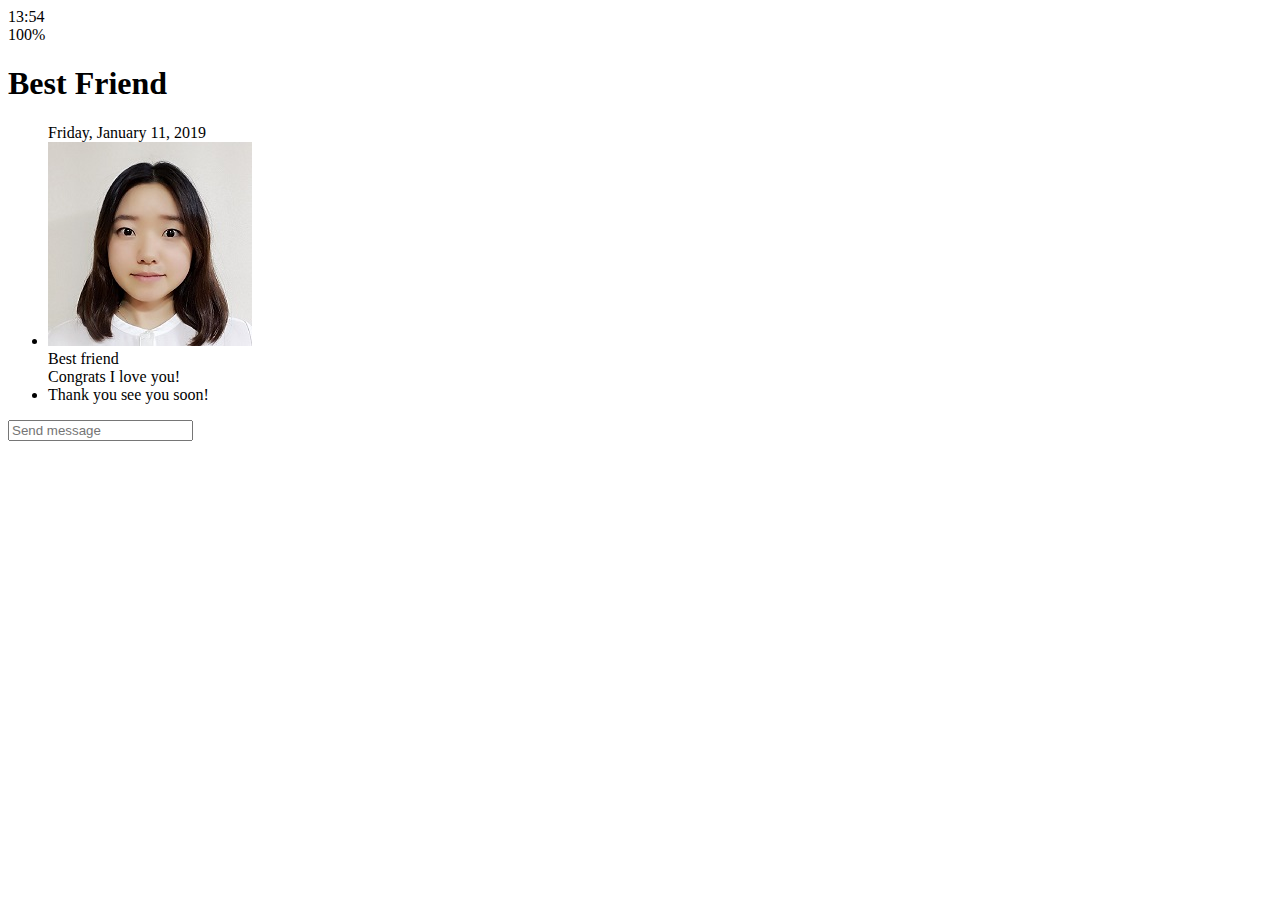
==== chat.html @ 9ca988ee "done html" ====
<!DOCTYPE html>
<html lang="en">
  <head>
    <meta charset="UTF-8" />
    <meta name="viewport" content="width=device-width, initial-scale=1.0" />
    <meta http-equiv="X-UA-Compatible" content="ie=edge" />
    <title>Chat | Kakao Clone</title>
    <link
      rel="stylesheet"
      href="https://use.fontawesome.com/releases/v5.12.0/css/all.css"
      integrity="sha384-REHJTs1r2ErKBuJB0fCK99gCYsVjwxHrSU0N7I1zl9vZbggVJXRMsv/sLlOAGb4M"
      crossorigin="anonymous"
    />
  </head>
  <body>
    <div class="status-bar">
      <div class="status-bar__column">
        <span class="status-bar__clock">13:54</span>
      </div>
      <div class="status-bar__column">
        <i class="fas fa-clock"></i>
        <!-- <i class="fas fa-volume-mute"></i> -->
        <i class="fas fa-volume-up"></i>
        <i class="fas fa-wifi"></i>
        <span class="status-bar__battery-level">100%</span>
        <i class="fas fa-battery-full"></i>
      </div>
    </div>
    <header class="header">
      <div class="header__header-column">
        <a href="index.html">
          <i class="fas fa-arrow-left fa-2x"></i>
        </a>
        <h1 class="header__title">Best Friend</h1>
      </div>
      <div class="header__header-column">
        <span class="header__icon">
          <i class="fas fa-search"></i>
        </span>
        <span class="header__icon">
          <i class="fas fa-bars"></i>
        </span>
      </div>
    </header>
    <main class="chat">
      <ul class="chat__messages">
        <span class="chat__timestamp">Friday, January 11, 2019</span>
        <li class="incoming-message message">
          <img src="images/avatar.jpg" class="g-avatar message__avatar" />
          <div class="message__content">
            <span class="message__author">Best friend</span>
            <div class="message__bubble">Congrats I love you!</div>
          </div>
          <span class="message__timestamp"></span>
        </li>
        <li class="incoming-message message">
          <span class="message__timestamp"></span>
          <div class="message__content">
            <div class="message__bubble">Thank you see you soon!</div>
          </div>
        </li>
      </ul>
    </main>
    <div class="chat__write">
      <div class="chat__write-column">
        <i class="far fa-plus-square"></i>
      </div>
      <div class="chat__write-column" class="chat__write-input">
        <input type="text" placeholder="Send message" />
      </div>
      <div class="chat__write-column">
        <span class="chat__write-icon">
          <i class="far fa-smile-wink"></i>
        </span>
        <span class="chat__write-icon">
          <i class="fas fa-microphone"></i>
        </span>
      </div>
    </div>
  </body>
</html>
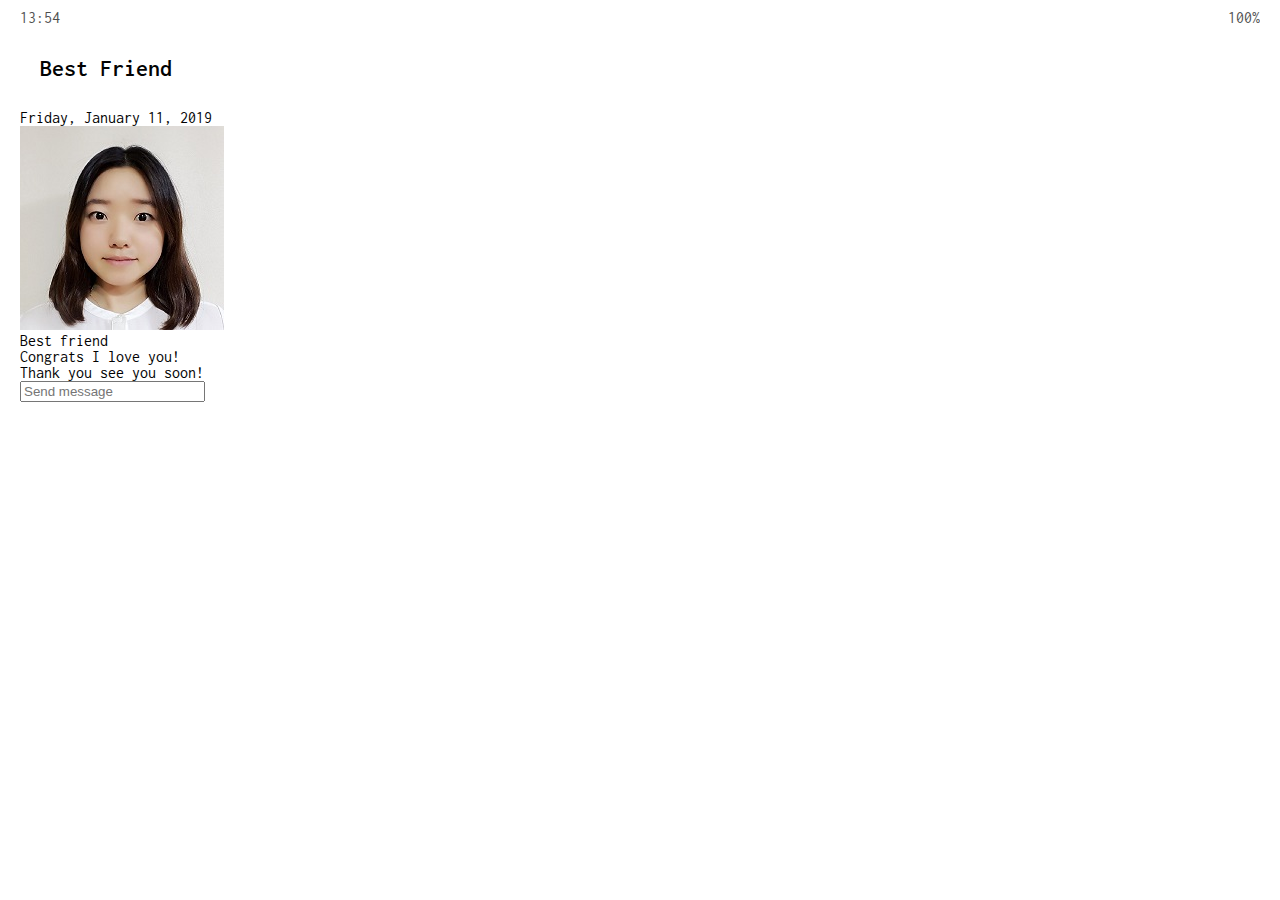
==== commit a9a5e278: "import reset.css write css for status-bar, header, navigation" ====
--- a/chat.html
+++ b/chat.html
@@ -11,6 +11,7 @@
       integrity="sha384-REHJTs1r2ErKBuJB0fCK99gCYsVjwxHrSU0N7I1zl9vZbggVJXRMsv/sLlOAGb4M"
       crossorigin="anonymous"
     />
+    <link rel="stylesheet" href="css/styles.css" />
   </head>
   <body>
     <div class="status-bar">
@@ -28,8 +29,8 @@
     </div>
     <header class="header">
       <div class="header__header-column">
-        <a href="index.html">
-          <i class="fas fa-arrow-left fa-2x"></i>
+        <a href="index.html" class="header__back-btn">
+          <i class="fas fa-arrow-left"></i>
         </a>
         <h1 class="header__title">Best Friend</h1>
       </div>
--- a/css/styles.css
+++ b/css/styles.css
@@ -0,0 +1,22 @@
+@import url("https://fonts.googleapis.com/css?family=Inconsolata:400,600&display=swap");
+@import "reset.css";
+@import "status-bar.css";
+@import "header.css";
+@import "nav-var.css";
+@import "friend.css";
+
+* {
+  box-sizing: border-box;
+}
+
+body {
+  background-color: white;
+  padding: 10px 20px;
+  color: #020202;
+  font-family: "Inconsolata", -apple-system, BlinkMacSystemFont, "Segoe UI",
+    Roboto, Oxygen, Ubuntu, Cantarell, "Open Sans", "Helvetica Neue", sans-serif;
+}
+
+a {
+  color: inherit;
+}
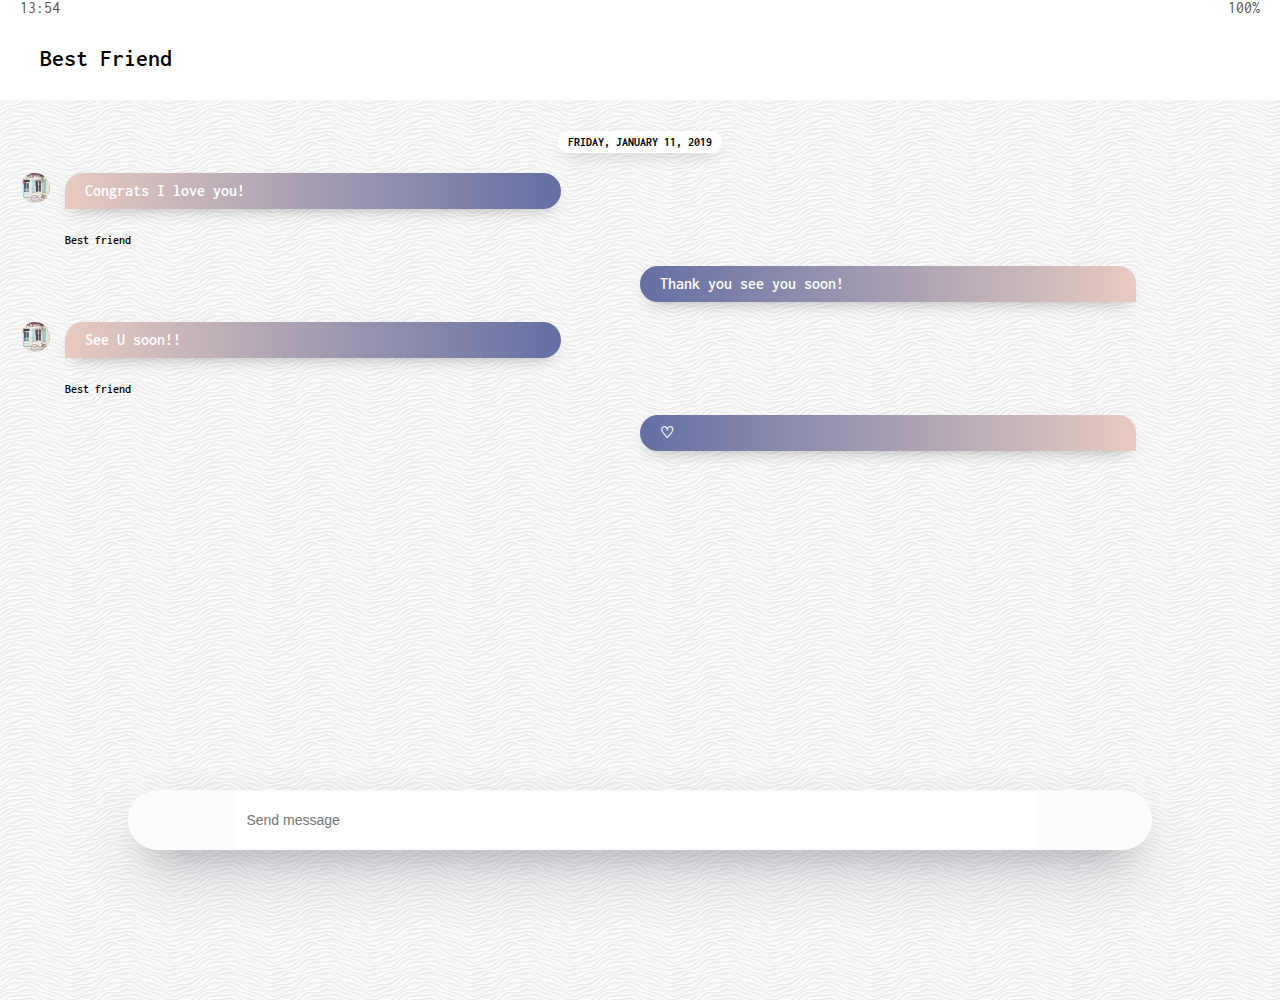
==== commit 30370e82: "basic css finished" ====
--- a/chat.html
+++ b/chat.html
@@ -13,7 +13,7 @@
     />
     <link rel="stylesheet" href="css/styles.css" />
   </head>
-  <body>
+  <body class="chats__body">
     <div class="status-bar">
       <div class="status-bar__column">
         <span class="status-bar__clock">13:54</span>
@@ -43,21 +43,33 @@
         </span>
       </div>
     </header>
-    <main class="chat">
+    <main class="chat-screen">
       <ul class="chat__messages">
         <span class="chat__timestamp">Friday, January 11, 2019</span>
         <li class="incoming-message message">
           <img src="images/avatar.jpg" class="g-avatar message__avatar" />
           <div class="message__content">
+            <span class="message__bubble">Congrats I love you!</span>
             <span class="message__author">Best friend</span>
-            <div class="message__bubble">Congrats I love you!</div>
           </div>
+        </li>
+        <li class="sent-message message">
           <span class="message__timestamp"></span>
+          <div class="message__content">
+            <span class="message__bubble">Thank you see you soon!</span>
+          </div>
         </li>
         <li class="incoming-message message">
+          <img src="images/avatar.jpg" class="g-avatar message__avatar" />
+          <div class="message__content">
+            <span class="message__bubble">See U soon!!</span>
+            <span class="message__author">Best friend</span>
+          </div>
+        </li>
+        <li class="sent-message message">
           <span class="message__timestamp"></span>
           <div class="message__content">
-            <div class="message__bubble">Thank you see you soon!</div>
+            <span class="message__bubble">♡</span>
           </div>
         </li>
       </ul>
--- a/css/styles.css
+++ b/css/styles.css
@@ -4,6 +4,11 @@
 @import "header.css";
 @import "nav-var.css";
 @import "friend.css";
+@import "friends.css";
+@import "find.css";
+@import "more.css";
+@import "settings.css";
+@import "chat.css";
 
 * {
   box-sizing: border-box;
@@ -19,4 +24,5 @@
 
 a {
   color: inherit;
+  text-decoration: none;
 }
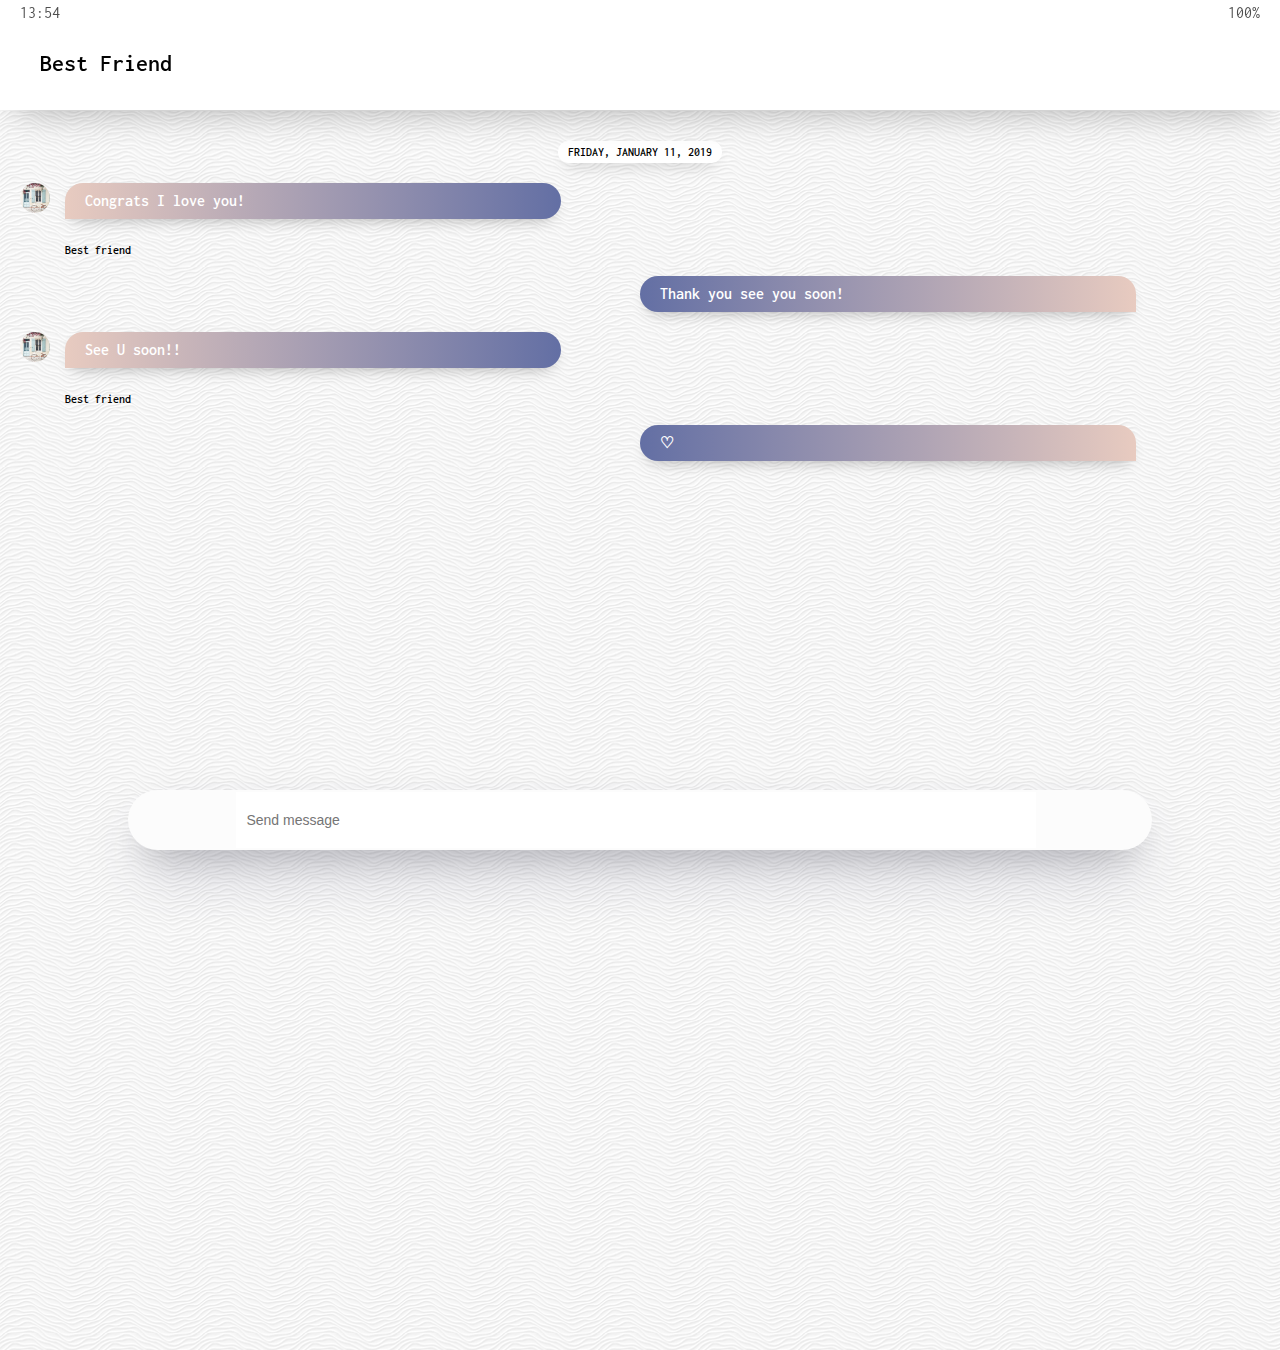
==== commit f446088d: "completed version 1" ====
--- a/chat.html
+++ b/chat.html
@@ -14,35 +14,37 @@
     <link rel="stylesheet" href="css/styles.css" />
   </head>
   <body class="chats__body">
-    <div class="status-bar">
-      <div class="status-bar__column">
-        <span class="status-bar__clock">13:54</span>
+    <div class="header-wrapper">
+      <div class="status-bar">
+        <div class="status-bar__column">
+          <span class="status-bar__clock">13:54</span>
+        </div>
+        <div class="status-bar__column">
+          <i class="fas fa-clock"></i>
+          <!-- <i class="fas fa-volume-mute"></i> -->
+          <i class="fas fa-volume-up"></i>
+          <i class="fas fa-wifi"></i>
+          <span class="status-bar__battery-level">100%</span>
+          <i class="fas fa-battery-full"></i>
+        </div>
       </div>
-      <div class="status-bar__column">
-        <i class="fas fa-clock"></i>
-        <!-- <i class="fas fa-volume-mute"></i> -->
-        <i class="fas fa-volume-up"></i>
-        <i class="fas fa-wifi"></i>
-        <span class="status-bar__battery-level">100%</span>
-        <i class="fas fa-battery-full"></i>
-      </div>
+      <header class="header">
+        <div class="header__header-column">
+          <a href="index.html" class="header__back-btn">
+            <i class="fas fa-arrow-left"></i>
+          </a>
+          <h1 class="header__title">Best Friend</h1>
+        </div>
+        <div class="header__header-column">
+          <span class="header__icon">
+            <i class="fas fa-search"></i>
+          </span>
+          <span class="header__icon">
+            <i class="fas fa-bars"></i>
+          </span>
+        </div>
+      </header>
     </div>
-    <header class="header">
-      <div class="header__header-column">
-        <a href="index.html" class="header__back-btn">
-          <i class="fas fa-arrow-left"></i>
-        </a>
-        <h1 class="header__title">Best Friend</h1>
-      </div>
-      <div class="header__header-column">
-        <span class="header__icon">
-          <i class="fas fa-search"></i>
-        </span>
-        <span class="header__icon">
-          <i class="fas fa-bars"></i>
-        </span>
-      </div>
-    </header>
     <main class="chat-screen">
       <ul class="chat__messages">
         <span class="chat__timestamp">Friday, January 11, 2019</span>
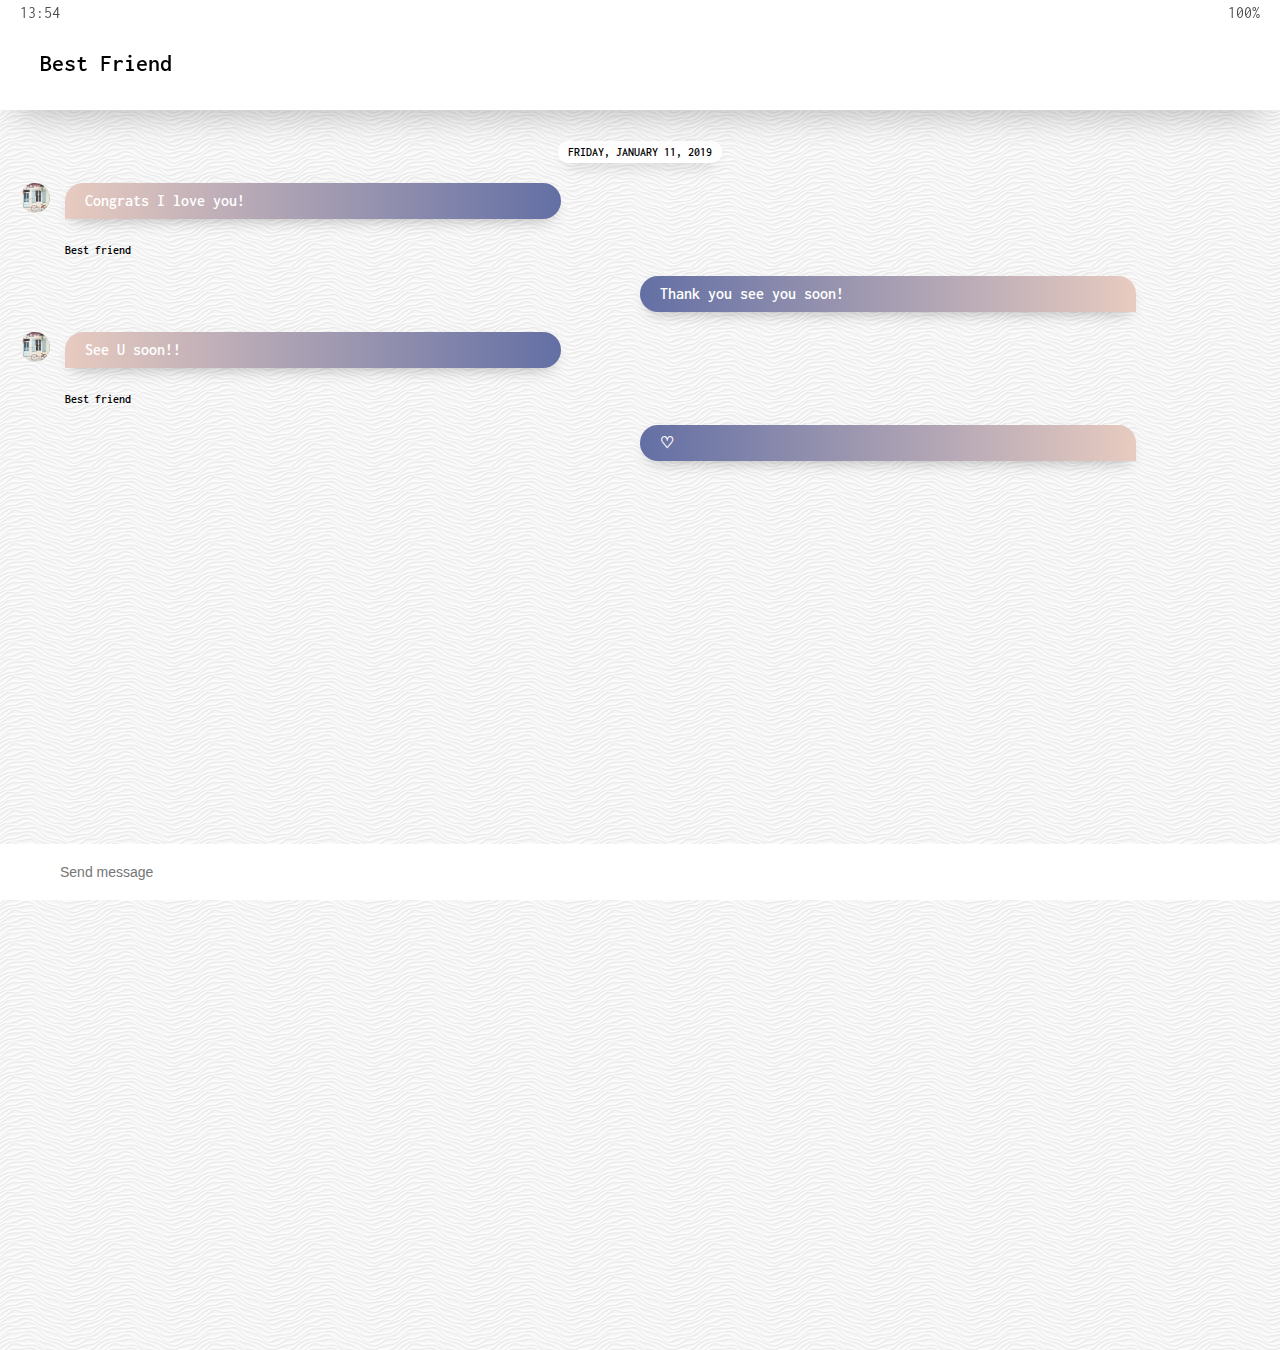
==== commit 3a170fd7: "add floating textbox and chat animaition" ====
--- a/chat.html
+++ b/chat.html
@@ -76,14 +76,12 @@
         </li>
       </ul>
     </main>
-    <div class="chat__write">
-      <div class="chat__write-column">
+    <div class="chat__write-container">
+      <input class="chat__write" type="text" placeholder="Send message" />
+      <div class="chat__icon-left chat__icon">
         <i class="far fa-plus-square"></i>
       </div>
-      <div class="chat__write-column" class="chat__write-input">
-        <input type="text" placeholder="Send message" />
-      </div>
-      <div class="chat__write-column">
+      <div class="chat__icon-right chat__icon">
         <span class="chat__write-icon">
           <i class="far fa-smile-wink"></i>
         </span>
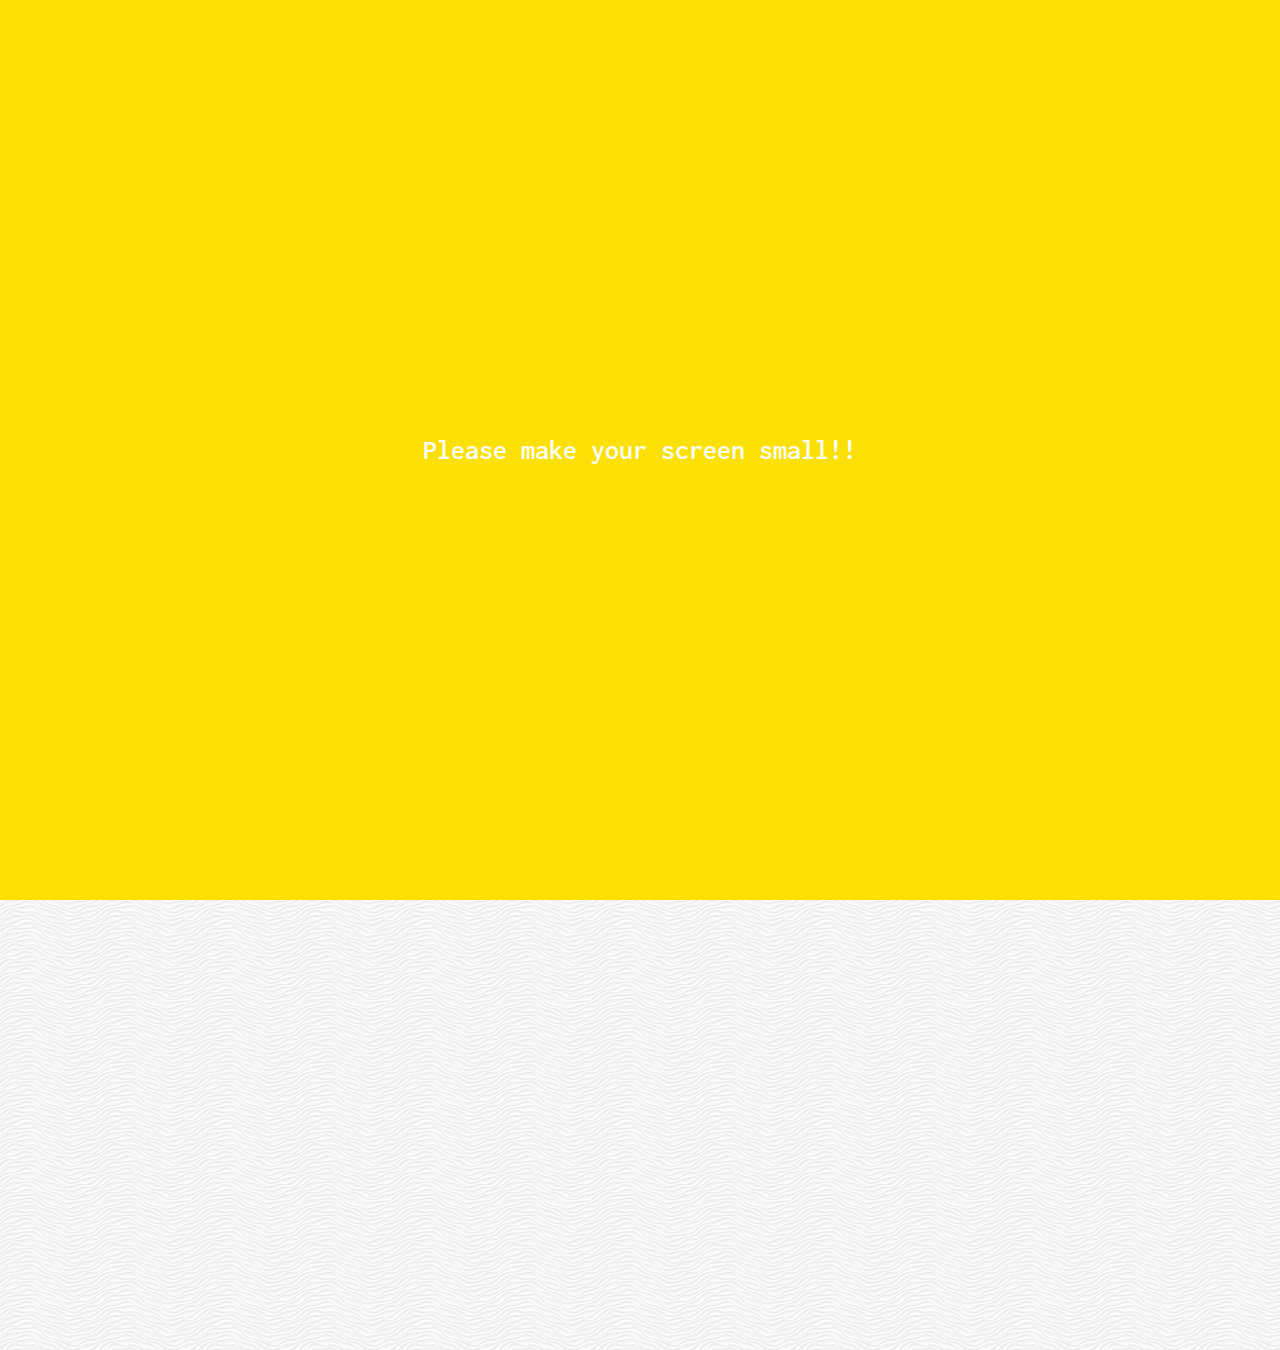
==== commit 3281a2cb: "add media query(screen)" ====
--- a/chat.html
+++ b/chat.html
@@ -90,5 +90,8 @@
         </span>
       </div>
     </div>
+    <div class="bigScreen">
+      <span class="bigScreen__text">Please make your screen small!!</span>
+    </div>
   </body>
 </html>
--- a/css/styles.css
+++ b/css/styles.css
@@ -9,6 +9,7 @@
 @import "more.css";
 @import "settings.css";
 @import "chat.css";
+@import "mobile.css";
 
 * {
   box-sizing: border-box;
@@ -26,3 +27,18 @@
   color: inherit;
   text-decoration: none;
 }
+
+@keyframes fadeIn {
+  from {
+    opacity: 0;
+    transform: translateY(30px);
+  }
+  to {
+    opacity: 1;
+    transform: none;
+  }
+}
+
+main {
+  animation: fadeIn 0.5s ease-in-out;
+}
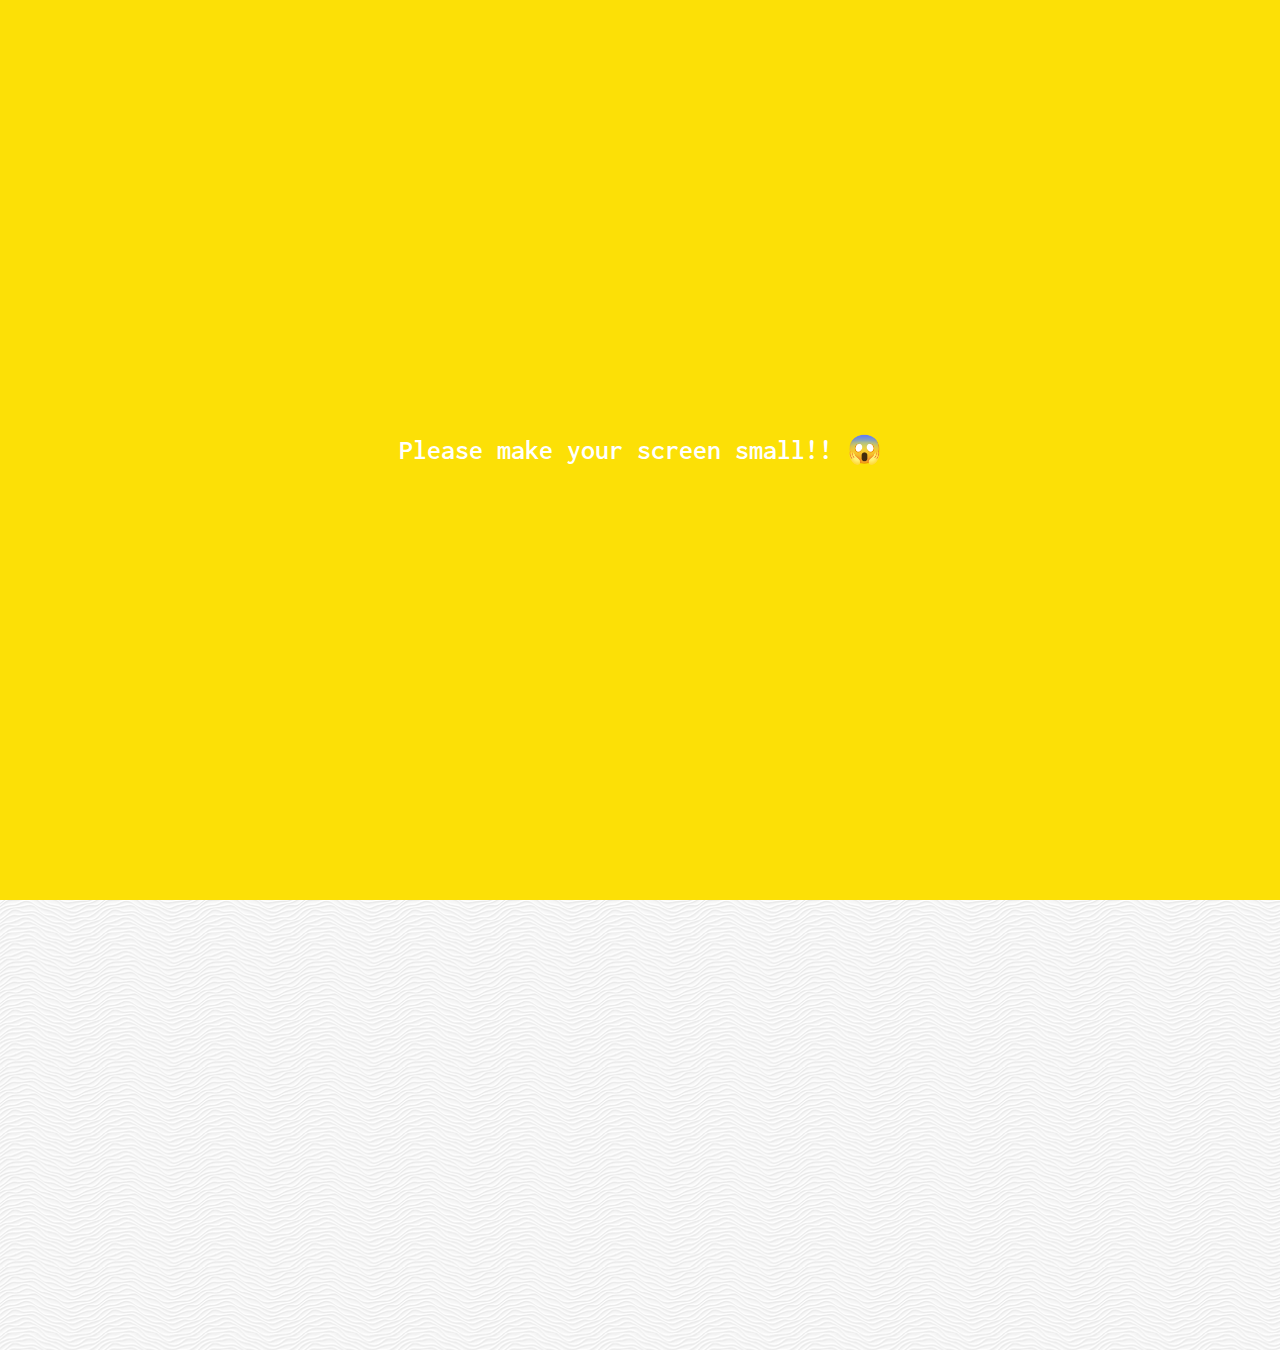
==== commit 96177152: "added emoji" ====
--- a/chat.html
+++ b/chat.html
@@ -91,7 +91,7 @@
       </div>
     </div>
     <div class="bigScreen">
-      <span class="bigScreen__text">Please make your screen small!!</span>
+      <span class="bigScreen__text">Please make your screen small!! 😱</span>
     </div>
   </body>
 </html>
